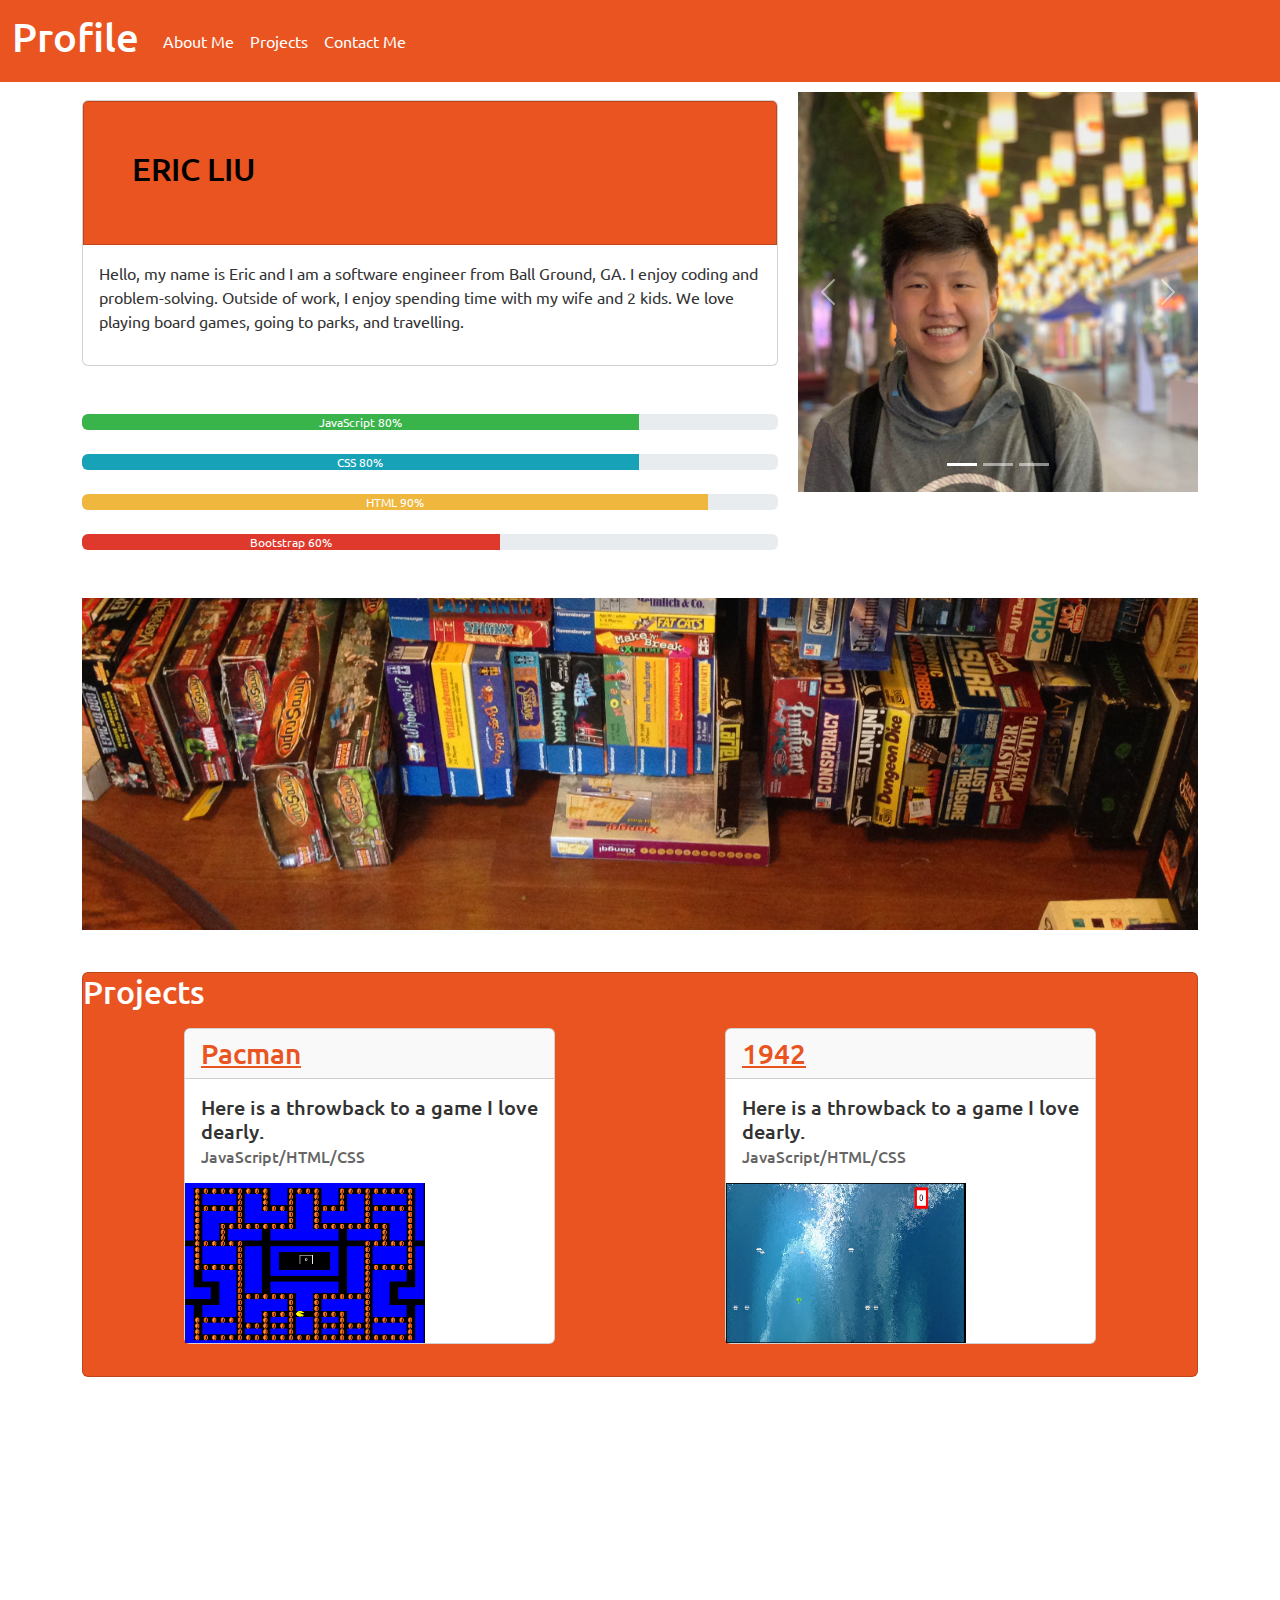
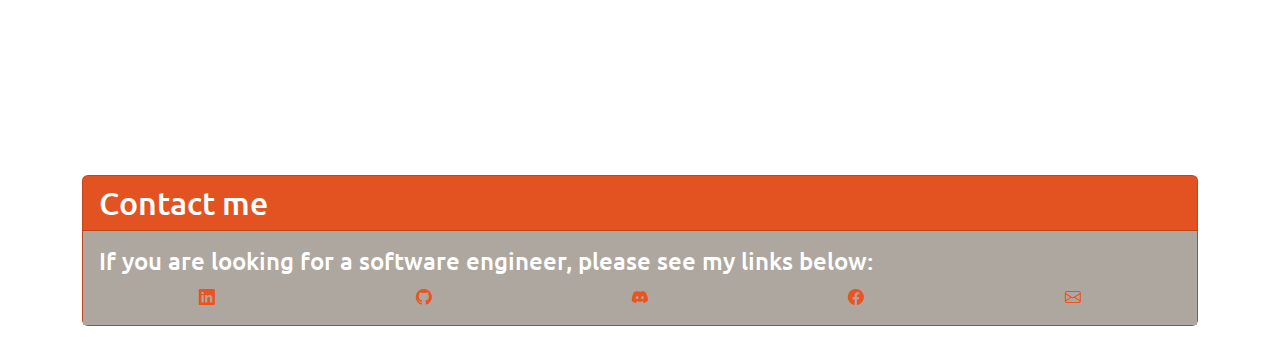
==== index.html @ b6c5a0cb "Initial" ====
<!DOCTYPE html>
<html lang="en">

<head>
    <meta charset="UTF-8">
    <meta name="viewport" content="width=device-width, initial-scale=1.0">
    <link rel="stylesheet" href="./bootstrap.min.css">
    <link rel="stylesheet" href="https://cdn.jsdelivr.net/npm/bootstrap-icons@1.10.5/font/bootstrap-icons.css">
    <link rel="stylesheet" href="style.css">
    <title>Profile Page</title>
</head>

<body>
    <!-- --Nav Bar-- -->
    <nav class="navbar navbar-expand-lg bg-primary fixed-top" data-bs-theme="dark">
        <div class="container-fluid">
            <a class="navbar-brand" href="#">
                <h1>Profile</h1>
            </a>
            <button class="navbar-toggler" type="button" data-bs-toggle="collapse" data-bs-target="#navbarColor01"
                aria-controls="navbarColor01" aria-expanded="false" aria-label="Toggle navigation">
                <span class="navbar-toggler-icon"></span>
            </button>
            <div class="collapse navbar-collapse" id="navbarColor01">
                <ul class="navbar-nav me-auto">
                    <li class="nav-item">
                        <a class="nav-link active" href="#aboutme">About Me
                            <span class="visually-hidden">(current)</span>
                        </a>
                    </li>
                    <li class="nav-item">
                        <a class="nav-link active" href="#projects">Projects</a>
                    </li>
                    <li class="nav-item">
                        <a class="nav-link active" href="#contactme">Contact Me</a>
                    </li>
                </ul>
            </div>
        </div>
    </nav>
    <!-- ----- Carousel pictures ------- -->
    <div class="container">
        <div id="container2">
            <div id="carouselExampleIndicators" class="carousel slide">
                <div class="carousel-indicators">
                    <button type="button" data-bs-target="#carouselExampleIndicators" data-bs-slide-to="0"
                        class="active" aria-current="true" aria-label="Slide 1"></button>
                    <button type="button" data-bs-target="#carouselExampleIndicators" data-bs-slide-to="1"
                        aria-label="Slide 2"></button>
                    <button type="button" data-bs-target="#carouselExampleIndicators" data-bs-slide-to="2"
                        aria-label="Slide 3"></button>
                </div>
                <div class="carousel-inner">
                    <div class="carousel-item active">
                        <img src="./images/Eric2.jpg" class="d-block w-100" alt="...">
                    </div>
                    <div class="carousel-item">
                        <img src="./images/Eric.jpg" class="d-block w-100" alt="...">
                    </div>
                    <div class="carousel-item">
                        <img src="./images/Eric3.jpg" class="d-block w-100" alt="...">
                    </div>
                </div>
                <button class="carousel-control-prev" type="button" data-bs-target="#carouselExampleIndicators"
                    data-bs-slide="prev">
                    <span class="carousel-control-prev-icon" aria-hidden="true"></span>
                    <span class="visually-hidden">Previous</span>
                </button>
                <button class="carousel-control-next" type="button" data-bs-target="#carouselExampleIndicators"
                    data-bs-slide="next">
                    <span class="carousel-control-next-icon" aria-hidden="true"></span>
                    <span class="visually-hidden">Next</span>
                </button>
            </div>
            <!-- ----------- about me ---------- -->
            <div id="container3" class="container3">
                <div class="aboutMe" id="aboutme">
                    <main>
                        <div class="card mb-5">
                            <div class="card text-black card-header bg-primary p-5 ">
                                <h2>ERIC LIU</h2>
                            </div>
                            <div class="card-body">
                                <p>Hello, my name is Eric and I am a software engineer from Ball Ground, GA. I enjoy
                                    coding
                                    and problem-solving. Outside of work, I enjoy spending time with my wife and 2 kids.
                                    We
                                    love playing board games, going to parks, and travelling. </p>
                            </div>
                        </div>
                    </main>
                </div>
                <!-- ------------progress bars--------- -->
                <div class="progress my-4">
                    <div class="progress-bar bg-success" role="progressbar" style="width: 80%;" aria-valuenow="80"
                        aria-valuemin="0" aria-valuemax="100">JavaScript 80%</div>
                </div>
                <div class="progress my-4">
                    <div class="progress-bar bg-info" role="progressbar" style="width: 80%;" aria-valuenow="80"
                        aria-valuemin="0" aria-valuemax="100"> CSS 80%</div>
                </div>
                <div class="progress my-4">
                    <div class="progress-bar bg-warning" role="progressbar" style="width: 90%;" aria-valuenow="75"
                        aria-valuemin="0" aria-valuemax="100">HTML 90%</div>
                </div>
                <div class="progress my-4">
                    <div class="progress-bar bg-danger" role="progressbar" style="width: 60%;" aria-valuenow="100"
                        aria-valuemin="0" aria-valuemax="100">Bootstrap 60%</div>
                </div>
            </div>
        </div>
        <!-- ---------- Parallax ----------- -->
        <div class="parallax my-4"></div>
        <!-- ----------Projects ------------- -->

        <div class="card text-white bg-primary my-4 h2" id="projects">Projects
            <div class="card-body ">
                <div class="contain d-flex justify-content-around">
                    <div class="card mb-3">
                        <h3 class="card-header"><a href="https://ericliu27.github.io/Pacman/"
                                class="card-link">Pacman</a></h3>
                        <div class="card-body">
                            <h5 class="card-title">Here is a throwback to a game I love <br>dearly. </h5>
                            <h6 class="card-subtitle text-muted">JavaScript/HTML/CSS</h6>
                        </div>
                        <svg xmlns="http://www.w3.org/2000/svg" class="d-block user-select-none" width="100%" height="0"
                            aria-label="Placeholder: Image cap" focusable="false" role="img"
                            preserveAspectRatio="xMidYMid slice" viewBox="0 0 318 180"
                            style="font-size:1.125rem;text-anchor:middle">
                            <img id="pic" src="./images/PacmanGame.PNG" alt="pacman">
                            <rect width="100%" height="100%" fill="#868e96"></rect>
                            <text x="50%" y="50%" fill="#dee2e6" dy=".3em"></text>
                        </svg>
                        <!-- <div class="card bg-secondary border-success">
                            
                        </div> -->
                    </div>
                    <div class="card mb-3">

                        <h3 class="card-header"><a href="https://ericliu27.github.io/1942/" class="card-link">1942</a>
                        </h3>
                        <div class="card-body">
                            <h5 class="card-title">Here is a throwback to a game I love <br>dearly. </h5>
                            <h6 class="card-subtitle text-muted">JavaScript/HTML/CSS</h6>
                        </div>
                        <svg xmlns="http://www.w3.org/2000/svg" class="d-block user-select-none" width="100%" height="0"
                            aria-label="Placeholder: Image cap" focusable="false" role="img"
                            preserveAspectRatio="xMidYMid slice" viewBox="0 0 318 180"
                            style="font-size:1.125rem;text-anchor:middle">
                            <img id="pic" src="./images/1942.PNG" alt="1942">
                            <rect width="100%" height="100%" fill="#868e96"></rect>
                            <text x="50%" y="50%" fill="#dee2e6" dy=".3em"></text>
                        </svg>

                        <!-- <div class="card bg-secondary border-success"></div> -->

                    </div>
                </div>
            </div>
        </div>
        <div id="parallax2" class="parallax2"></div>
        <!-- -------- Contact me -------- -->
        <div class="card text-white bg-primary my-4">
            <div class="card-header h2" id="contactme">Contact me</div>
            <div class="card-body bg-secondary">
                <h4 class="card-title">If you are looking for a software engineer, please see my links below: </h4>
                <div class="links d-flex justify-content-around">
                    <a href="https://www.linkedin.com/in/eric-liu-a718a9281/"><i button class="bi bi-linkedin"></i></a>
                    <a href="https://github.com/EricLiu27"><i class="bi bi-github"></i></a>
                    <a href="https://discord.com/channels/@me"><i class="bi bi-discord"></i></a>
                    <a href=""><i class="bi bi-facebook"></i></a>
                    <a href=""><i class="bi bi-envelope"></i></a>
                </div>
            </div>
        </div>

        <script src="https://cdn.jsdelivr.net/npm/bootstrap@5.3.0/dist/js/bootstrap.bundle.min.js"
            integrity="sha384-geWF76RCwLtnZ8qwWowPQNguL3RmwHVBC9FhGdlKrxdiJJigb/j/68SIy3Te4Bkz"
            crossorigin="anonymous"></script>
        <script src="./script.js"></script>
</body>

</html>
---- style.css ----
.parallax {
    /* The image used */
    background-image: url(./images/boardgames.jpeg);

    /* Set a specific height */
    min-height: 350px;

    /* Create the parallax scrolling effect */
    background-attachment: fixed;
    background-position: center;
    background-repeat: no-repeat;
    background-size: cover;
}


:root {
    --bs-breakpoint-xs: 0;
    --bs-breakpoint-sm: 640px;
    --bs-breakpoint-md: 768px;
    --bs-breakpoint-lg: 1024px;
    --bs-breakpoint-xl: 1280px;
    --bs-breakpoint-xxl: 1536px;
}

#pic {
    height: 10rem;
    width: 15rem;
}

@media (min-width: 640px) {
    #container2 {
        display: flex;
        flex-direction: row-reverse;
        justify-content: space-between;
        align-items: center;
    }

    /* #carouselExampleIndicators {
        height:100%;
        width: 100%;

    } */

.carousel-inner{
    height: 510px;
    width: 250px;
}



}

    #container3 {
        margin-top: 100px;
        margin-right: 20px;

    }




@media (min-width: 768px) {

    #parallax2 {
        background-image: url(./images/vietnam.jpeg);


        /* Set a specific height */
        min-height: 350px;

        /* Create the parallax scrolling effect */
        background-attachment: fixed;
        background-position: center;
        background-repeat: no-repeat;
        background-size: cover;
    }
    .carousel-inner{
        height: 440px;
        width: 300px;
    }
}
@media (min-width: 991px) {
    .carousel-inner{
        height: 370px;
        width: 300px;
    }
}
@media (min-width: 1024px) {
    .carousel-inner{
        height: 400px;
        width: 400px;
       
    }
    .carousel{
        margin-top: 10px;
    }



}

/* @media (min-width: 640px) {} */
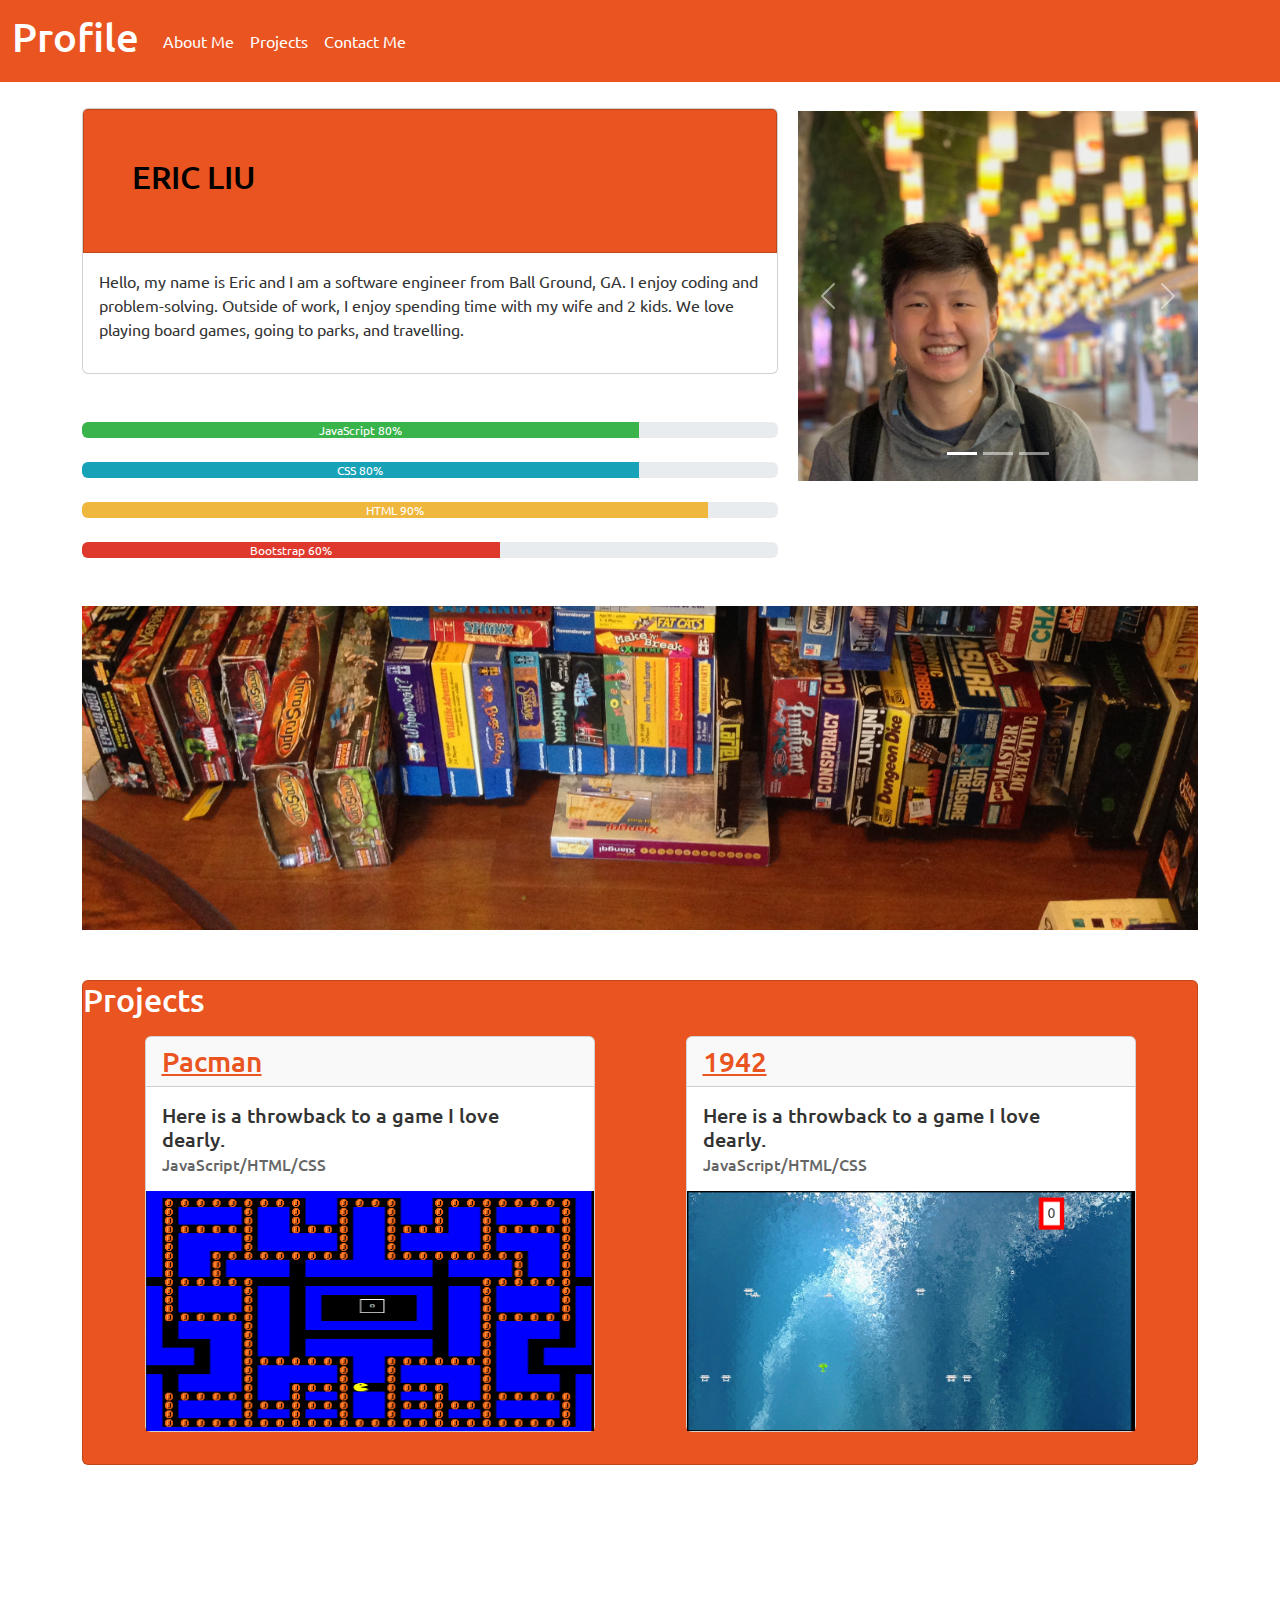
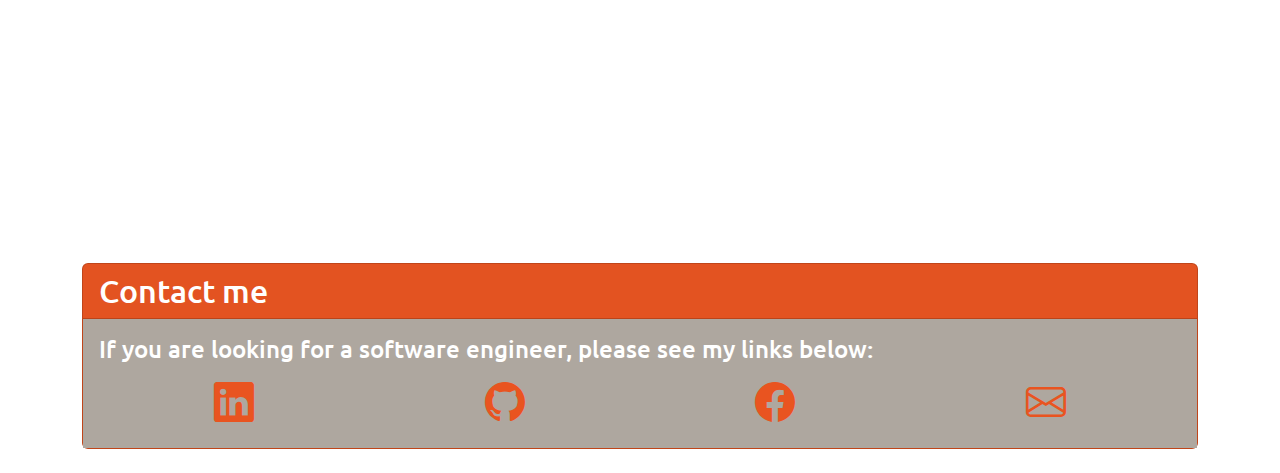
==== commit 90e0d8d8: "commit" ====
--- a/index.html
+++ b/index.html
@@ -22,7 +22,7 @@
                 <span class="navbar-toggler-icon"></span>
             </button>
             <div class="collapse navbar-collapse" id="navbarColor01">
-                <ul class="navbar-nav me-auto">
+                <ul class="navbar-nav me-auto ">
                     <li class="nav-item">
                         <a class="nav-link active" href="#aboutme">About Me
                             <span class="visually-hidden">(current)</span>
@@ -164,12 +164,12 @@
             <div class="card-header h2" id="contactme">Contact me</div>
             <div class="card-body bg-secondary">
                 <h4 class="card-title">If you are looking for a software engineer, please see my links below: </h4>
-                <div class="links d-flex justify-content-around">
+                <div class="links d-flex justify-content-around fs-1">
                     <a href="https://www.linkedin.com/in/eric-liu-a718a9281/"><i button class="bi bi-linkedin"></i></a>
                     <a href="https://github.com/EricLiu27"><i class="bi bi-github"></i></a>
-                    <a href="https://discord.com/channels/@me"><i class="bi bi-discord"></i></a>
-                    <a href=""><i class="bi bi-facebook"></i></a>
-                    <a href=""><i class="bi bi-envelope"></i></a>
+                    <!-- <a href="https://discord.com/channels/@me"><i class="bi bi-discord"></i></a> -->
+                    <a href="https://www.facebook.com/eric.h.liu.7/"><i class="bi bi-facebook"></i></a>
+                    <a href="eric.liu82794@gmail.com"><i class="bi bi-envelope"></i></a>
                 </div>
             </div>
         </div>
--- a/style.css
+++ b/style.css
@@ -24,9 +24,21 @@
 
 #pic {
     height: 10rem;
-    width: 15rem;
+    width: 9rem;
 }
 
+.carousel-inner {
+    height: 400px;
+    width: 325px;
+}
+
+#container3 {
+    margin-top: 50px;
+    margin-right: 20px;
+
+}
+
+/* ------- 640 media query ------- */
 @media (min-width: 640px) {
     #container2 {
         display: flex;
@@ -41,14 +53,15 @@
 
     } */
 
-.carousel-inner{
-    height: 510px;
-    width: 250px;
-}
+    .carousel-inner {
+        height: 510px;
+        width: 250px;
+    }
 
-
-
-}
+    #pic {
+        height: 10rem;
+        width: 15rem;
+    }
 
     #container3 {
         margin-top: 100px;
@@ -56,8 +69,11 @@
 
     }
 
+}
 
 
+
+/* -------- 768 media query------ */
 
 @media (min-width: 768px) {
 
@@ -74,29 +90,64 @@
         background-repeat: no-repeat;
         background-size: cover;
     }
-    .carousel-inner{
+
+    .carousel-inner {
         height: 440px;
         width: 300px;
     }
-}
-@media (min-width: 991px) {
-    .carousel-inner{
-        height: 370px;
-        width: 300px;
+
+    #pic {
+        height: 15rem;
+        width: 20rem;
     }
 }
+
+/* -------- 991 media query------ */
+@media (min-width: 991px) {
+    .carousel-inner {
+        height: 390px;
+        width: 290px;
+    }
+
+    #container3 {
+        margin-top: 150px;
+        margin-right: 20px;
+
+    }
+}
+
+/* -------- 1024 media query------ */
 @media (min-width: 1024px) {
-    .carousel-inner{
+    .carousel-inner {
         height: 400px;
         width: 400px;
-       
+
     }
-    .carousel{
+
+    .carousel {
         margin-top: 10px;
     }
 
+    #pic {
+        height: 15rem;
+        width: 28rem;
+    }
 
+    #container3 {
+        margin-top: 108px;
+        margin-right: 20px;
+
+    }
 
 }
 
-/* @media (min-width: 640px) {} */+/* -------- 1280 media query------ */
+@media (min-width: 1280px) {
+
+    .carousel-inner {
+        height: 370px;
+        width: 400px;
+
+    }
+
+}
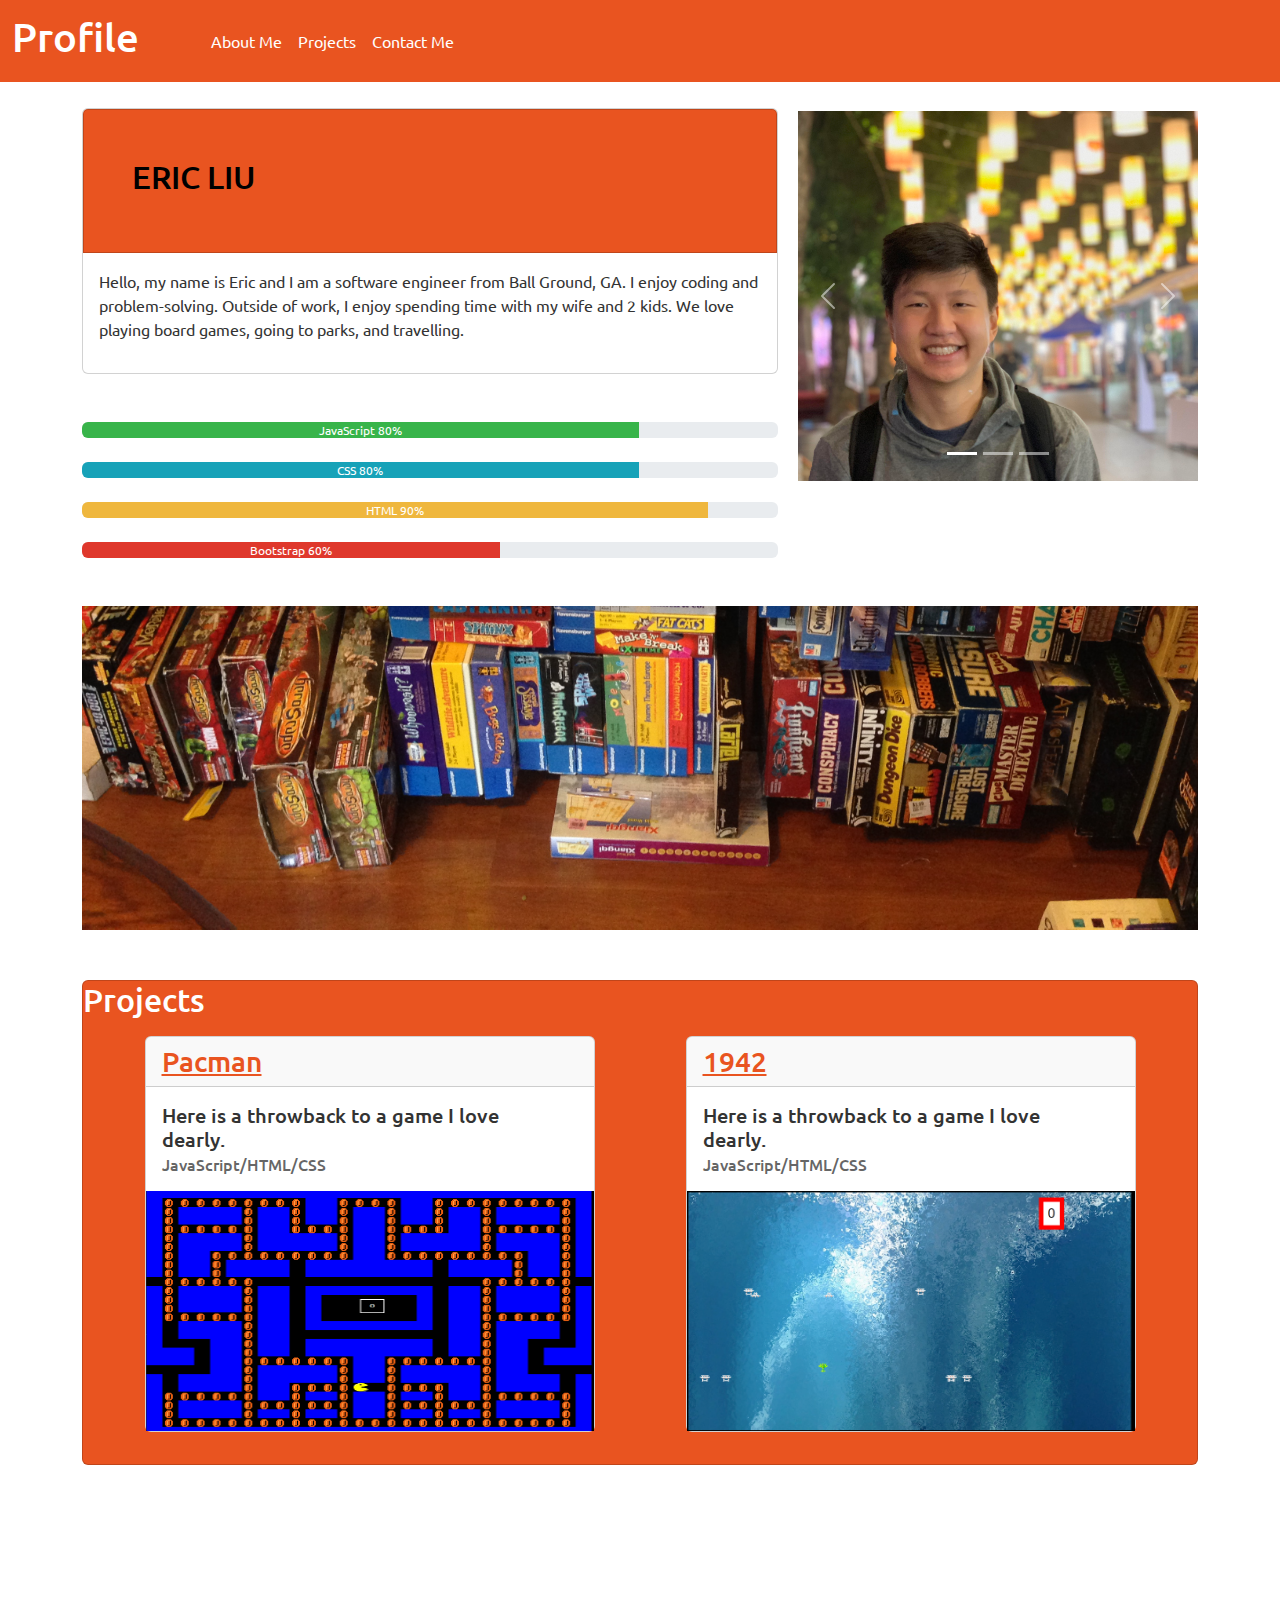
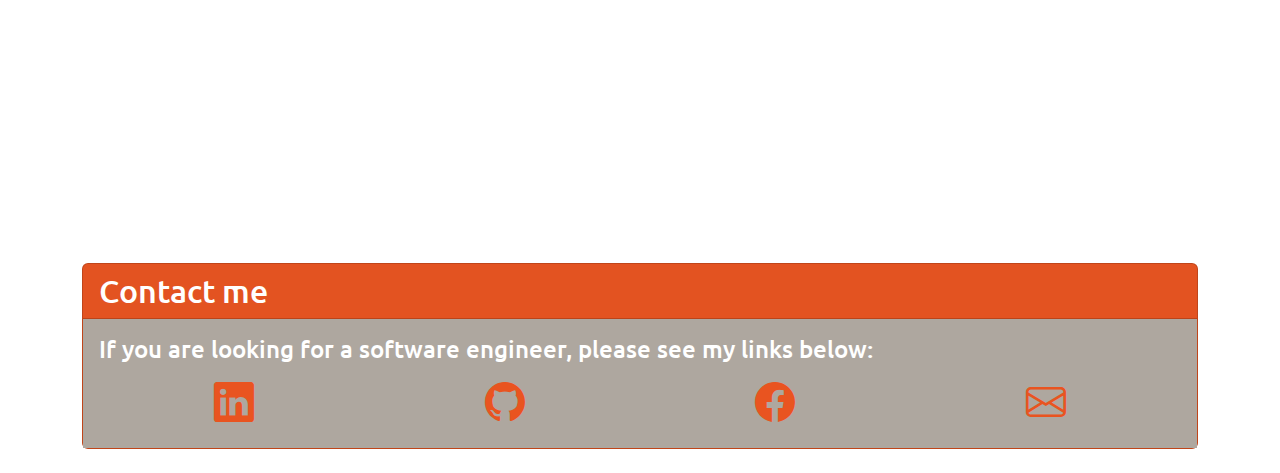
==== commit b0c5e36f: "commit" ====
--- a/index.html
+++ b/index.html
@@ -13,7 +13,7 @@
 <body>
     <!-- --Nav Bar-- -->
     <nav class="navbar navbar-expand-lg bg-primary fixed-top" data-bs-theme="dark">
-        <div class="container-fluid">
+        <div class="container-fluid column-gap-5">
             <a class="navbar-brand" href="#">
                 <h1>Profile</h1>
             </a>
